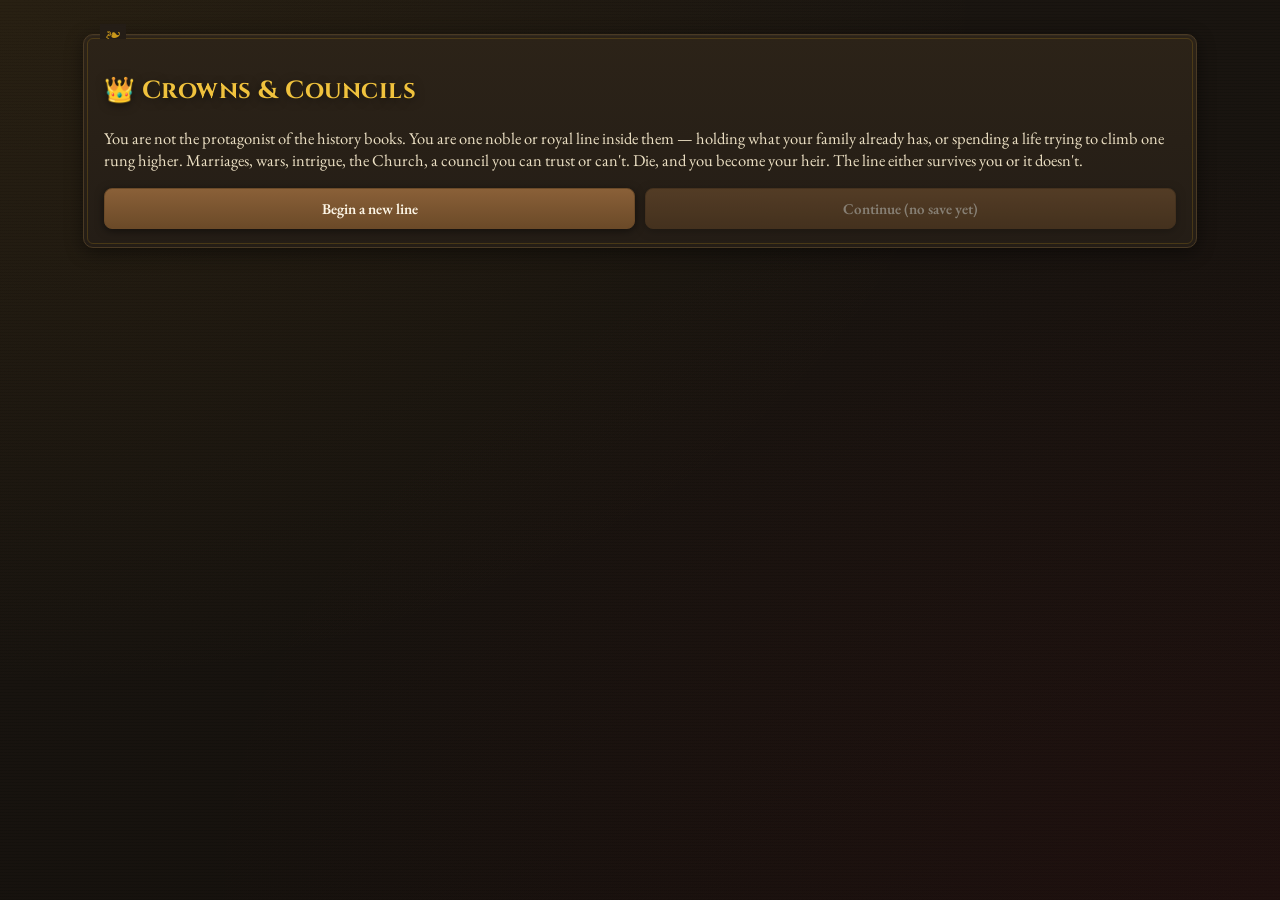
==== index.html @ f913d8c7 "Port the missing piece from the original game: proactive relationships, not passive ones Went back a" ====
<!DOCTYPE html>
<html lang="en">
<head>
<meta charset="UTF-8">
<meta name="viewport" content="width=device-width, initial-scale=1.0">
<title>Crowns & Councils</title>
<link rel="preconnect" href="https://fonts.googleapis.com">
<link rel="preconnect" href="https://fonts.gstatic.com" crossorigin>
<link href="https://fonts.googleapis.com/css2?family=Cinzel:wght@500;700&family=EB+Garamond:ital,wght@0,400;0,600;1,400&display=swap" rel="stylesheet">
<link rel="stylesheet" href="css/style.css">
</head>
<body>

<div id="app">

<!-- Boot -->
<section id="boot" class="screen active">
    <div class="card">
        <h1>👑 Crowns &amp; Councils</h1>
        <p>You are not the protagonist of the history books. You are one noble or royal line inside them — holding what your family already has, or spending a life trying to climb one rung higher. Marriages, wars, intrigue, the Church, a council you can trust or can't. Die, and you become your heir. The line either survives you or it doesn't.</p>
        <div class="grid">
            <button id="newBtn">Begin a new line</button>
            <button id="continueBtn" disabled>Continue (no save yet)</button>
        </div>
    </div>
</section>

<!-- Era / bookmark selection -->
<section id="eraSelect" class="screen">
    <div class="card">
        <h2>Choose your era</h2>
        <p class="muted">Every era has its own map, its own rulers, and its own pressures.</p>
        <button id="eraBackBtn" class="back-btn">&larr; Back</button>
    </div>
    <div class="grid" id="eraList"></div>
</section>

<!-- Realm selection (within the chosen era) -->
<section id="realmSelect" class="screen">
    <div class="card">
        <h2 id="realmSelectEraName">Choose your realm</h2>
        <p class="muted" id="realmSelectEraDesc"></p>
        <button id="realmBackBtn" class="back-btn">&larr; Back</button>
    </div>
    <div class="grid" id="realmList"></div>
</section>

<!-- Character creation -->
<section id="characterCreate" class="screen">
    <div class="card">
        <h2>Who are you?</h2>
        <p class="muted" id="characterCreateIntro"></p>
        <button id="characterBackBtn" class="back-btn">&larr; Back</button>
    </div>
    <div class="grid" id="characterList"></div>
</section>

<!-- Play -->
<section id="play" class="screen">
    <header id="hud" class="card"></header>
    <nav id="dock" class="grid"></nav>
    <main id="view"></main>
</section>

<div id="event"></div>
<div id="toasts"></div>

</div>

<script src="js/data.js"></script>
<script src="js/realms.js"></script>
<script src="js/titles.js"></script>
<script src="js/attributes.js"></script>
<script src="js/engine.js"></script>
<script src="js/domain.js"></script>
<script src="js/military.js"></script>
<script src="js/vassals.js"></script>
<script src="js/dynasty.js"></script>
<script src="js/relationships.js"></script>
<script src="js/education.js"></script>
<script src="js/royal_court.js"></script>
<script src="js/succession_laws.js"></script>
<script src="js/church.js"></script>
<script src="js/church_career.js"></script>
<script src="js/council.js"></script>
<script src="js/intrigue.js"></script>
<script src="js/factions.js"></script>
<script src="js/wartime.js"></script>
<script src="js/reform.js"></script>
<script src="js/personal.js"></script>
<script src="js/canon.js"></script>
<script src="js/canon_events.js"></script>
<script src="js/timeline.js"></script>
<script src="js/narrative.js"></script>
<script src="js/events.js"></script>
<script src="js/decisions.js"></script>
<script src="js/scenes.js"></script>
<script src="js/ui.js"></script>
<script src="js/ui_world.js"></script>
<script src="js/main.js"></script>
</body>
</html>
---- css/style.css ----
/* Crowns & Councils — visual identity: a dark, candlelit royal court
   rather than a bright page of parchment. Deep oak/leather tones, gold
   leaf accents, and a crimson/forest-green secondary palette — closer to
   a illuminated manuscript read by firelight than a document on a desk. */

:root {
    --ink: #ece0c4;
    --ink-soft: #b9a98a;
    --bg-deep: #14100c;
    --bg-mid: #1c1712;
    --panel: #241d16;
    --panel-raised: #2c2318;
    --panel-border: #4a3a24;
    --gilt: #c9971a;
    --gilt-bright: #f0c23d;
    --gules: #a3182e;
    --gules-bright: #d4425a;
    --vert: #3f6b3a;
    --vert-bright: #5c9654;
    --shadow-warm: rgba(0, 0, 0, 0.5);
}

* {
    box-sizing: border-box;
}

html {
    scrollbar-color: var(--gilt) var(--bg-deep);
}

body {
    margin: 0;
    color: var(--ink);
    font-family: "EB Garamond", Georgia, serif;
    font-size: 16.5px;
    background:
        radial-gradient(ellipse at top left, rgba(201,151,26,0.07), transparent 55%),
        radial-gradient(ellipse at bottom right, rgba(163, 24, 46, 0.08), transparent 60%),
        repeating-linear-gradient(0deg, rgba(0,0,0,0.12) 0px, rgba(0,0,0,0.12) 1px, transparent 1px, transparent 3px),
        linear-gradient(160deg, var(--bg-mid) 0%, var(--bg-deep) 100%);
    background-attachment: fixed;
    min-height: 100vh;
}

#app {
    max-width: 1150px;
    margin: auto;
    padding: 22px 18px 60px;
}

.screen {
    display: none;
}

.screen.active {
    display: block;
}

h1, h2, h3 {
    font-family: "Cinzel", "Times New Roman", serif;
    letter-spacing: 0.02em;
    color: var(--gilt-bright);
}

h1 {
    text-shadow: 0 2px 10px rgba(0,0,0,0.5);
}

.card {
    position: relative;
    background: linear-gradient(180deg, var(--panel-raised) 0%, var(--panel) 100%);
    border: 1px solid var(--panel-border);
    outline: 1px solid rgba(201,151,26,0.22);
    outline-offset: -5px;
    border-radius: 10px;
    padding: 18px 20px;
    margin: 12px 0;
    box-shadow: 0 4px 18px rgba(0,0,0,0.45), inset 0 1px 0 rgba(255,255,255,0.03);
}

.card::before {
    content: "\2767";
    position: absolute;
    top: -11px;
    left: 16px;
    background: var(--panel);
    color: var(--gilt);
    padding: 0 6px;
    font-size: 15px;
    line-height: 1;
}

.player-portrait-frame {
    display: inline-block;
    padding: 3px;
    border-radius: 50%;
    background: linear-gradient(135deg, var(--gilt-bright), var(--gilt));
    box-shadow: 0 2px 10px rgba(0,0,0,0.5);
}

.player-portrait-frame svg {
    display: block;
}

.royal-court-card {
    border: 1px solid var(--gilt);
    background: linear-gradient(180deg, rgba(201,151,26,0.12), var(--panel) 50%);
}

.decision-card {
    border: 2px solid var(--gilt-bright);
    outline: none;
    background: linear-gradient(180deg, rgba(240,194,61,0.16), var(--panel) 45%);
    box-shadow: 0 0 0 3px rgba(240,194,61,0.22), 0 4px 18px rgba(0,0,0,0.5);
    animation: decision-pulse 2.2s ease-in-out infinite;
}

.decision-card::before {
    content: "\26A1";
}

@keyframes decision-pulse {
    0%, 100% { box-shadow: 0 0 0 3px rgba(240,194,61,0.22), 0 4px 18px rgba(0,0,0,0.5); }
    50% { box-shadow: 0 0 0 7px rgba(240,194,61,0.38), 0 4px 22px rgba(0,0,0,0.55); }
}

.grid {
    display: grid;
    grid-template-columns: repeat(auto-fit, minmax(230px, 1fr));
    gap: 10px;
}

.muted {
    color: var(--ink-soft);
}

.pill {
    display: inline-block;
    border: 1px solid var(--gilt);
    background: linear-gradient(180deg, #3a2e1a 0%, #2a2012 100%);
    color: var(--gilt-bright);
    border-radius: 20px;
    padding: 5px 11px;
    margin: 3px;
    font-size: 13px;
    font-weight: 600;
    box-shadow: 0 1px 3px rgba(0,0,0,0.35);
}

/* Buttons are part of the heraldic theme, not a generic web-app color
   dropped on top of it — a warm bronze default, a brighter gold
   "primary" variant for the one action that matters most on a given
   screen, and a crimson "danger" variant for genuinely risky or costly
   moves (a scheme that can backfire, a war, a death). */
button {
    font-family: "EB Garamond", Georgia, serif;
    font-size: 15px;
    font-weight: 600;
    padding: 10px 14px;
    border-radius: 8px;
    border: 1px solid #6b4a28;
    background: linear-gradient(180deg, #8a6038 0%, #6b4a28 100%);
    color: #fdf6e6;
    cursor: pointer;
    box-shadow: 0 2px 8px var(--shadow-warm);
    transition: transform .12s ease, box-shadow .12s ease;
}

button:hover:not(:disabled) {
    background: linear-gradient(180deg, #a07a48 0%, #7a5530 100%);
    transform: translateY(-1px);
    box-shadow: 0 4px 12px var(--shadow-warm);
}

button:disabled {
    opacity: 0.45;
    cursor: not-allowed;
}

.btn-primary {
    border-color: var(--gilt);
    background: linear-gradient(180deg, var(--gilt-bright) 0%, var(--gilt) 100%);
    color: #2a1d08;
    font-weight: 700;
}

.btn-primary:hover:not(:disabled) {
    background: linear-gradient(180deg, #f7d262 0%, #dba924 100%);
}

.btn-danger {
    border-color: var(--gules);
    background: linear-gradient(180deg, var(--gules-bright) 0%, var(--gules) 100%);
}

.btn-danger:hover:not(:disabled) {
    background: linear-gradient(180deg, #e2607a 0%, var(--gules-bright) 100%);
}

.back-btn {
    margin-top: 10px;
    background: transparent;
    border: 1px solid var(--ink-soft);
    color: var(--ink-soft);
    box-shadow: none;
    font-size: 14px;
    padding: 7px 12px;
}

.back-btn:hover:not(:disabled) {
    background: rgba(201, 151, 26, 0.1);
    transform: none;
    box-shadow: none;
}

select {
    font-family: "EB Garamond", Georgia, serif;
    font-size: 15px;
    padding: 8px 10px;
    border-radius: 8px;
    border: 1px solid var(--gilt);
    background: var(--panel-raised);
    color: var(--ink);
}

.stat {
    display: flex;
    justify-content: space-between;
    padding: 9px 0;
    border-bottom: 1px dashed rgba(201,151,26,0.25);
}

.stat:last-child {
    border-bottom: none;
}

.meter {
    height: 9px;
    background: rgba(0,0,0,0.4);
    border-radius: 10px;
    overflow: hidden;
    box-shadow: inset 0 1px 3px rgba(0,0,0,0.5);
}

.meter span {
    display: block;
    height: 100%;
    background: linear-gradient(90deg, var(--gilt) 0%, var(--gilt-bright) 60%, #f7d989 100%);
    border-radius: 10px;
    transition: width .5s ease;
}

/* Dashboard HUD: sticky, with a stat-tile row instead of a plain list. */
#hud {
    position: sticky;
    top: 10px;
    z-index: 5;
}

.hud-stats {
    display: flex;
    gap: 8px;
    flex-wrap: wrap;
    margin-top: 10px;
}

.hs {
    background: var(--bg-mid);
    border: 1px solid var(--panel-border);
    border-radius: 8px;
    padding: 6px 12px;
    min-width: 84px;
}

.hs span {
    display: block;
    font-size: 10.5px;
    color: var(--ink-soft);
    text-transform: uppercase;
    letter-spacing: 1px;
}

.hs b {
    font-family: "Cinzel", serif;
    font-size: 19px;
    color: var(--ink);
}

.hs .meter {
    margin-top: 4px;
    width: 64px;
}

/* Icon dock: a row of tabs instead of a plain button grid, with badges
   for things needing attention. */
#dock {
    display: flex;
    gap: 6px;
    flex-wrap: wrap;
    padding: 10px 0;
}

.dock-btn {
    display: flex;
    align-items: center;
    gap: 6px;
    background: var(--panel);
    border: 1px solid var(--panel-border);
    color: var(--ink);
    box-shadow: none;
    position: relative;
}

.dock-btn.active {
    background: linear-gradient(180deg, var(--gilt-bright) 0%, var(--gilt) 100%);
    border-color: var(--gilt);
    color: #2a1d08;
}

.dock-badge {
    position: absolute;
    top: -6px;
    right: -6px;
    background: var(--gules-bright);
    color: #fff;
    border-radius: 9px;
    font-size: 10.5px;
    font-weight: 700;
    padding: 1px 5px;
    line-height: 1.4;
}

/* Two-column dashboard layout for the main play views. */
.cols {
    display: grid;
    grid-template-columns: minmax(0, 1fr) 320px;
    gap: 14px;
    align-items: start;
}

@media (max-width: 760px) {
    .cols {
        grid-template-columns: 1fr;
    }
}

.col-main, .col-side {
    min-width: 0;
}

/* Toast notifications: so anything that happens is visible no matter
   which tab is open, not just Chronicle. */
#toasts {
    position: fixed;
    bottom: 16px;
    right: 16px;
    display: flex;
    flex-direction: column;
    gap: 8px;
    z-index: 100;
    max-width: 320px;
}

.toast {
    background: var(--panel-raised);
    border: 1px solid var(--gilt);
    border-left: 4px solid var(--gilt-bright);
    border-radius: 8px;
    padding: 10px 14px;
    font-size: 14px;
    color: var(--ink);
    box-shadow: 0 4px 20px rgba(0,0,0,0.6);
    opacity: 0;
    transform: translateY(12px);
    transition: opacity .35s ease, transform .35s ease;
}

.toast.show {
    opacity: 1;
    transform: translateY(0);
}
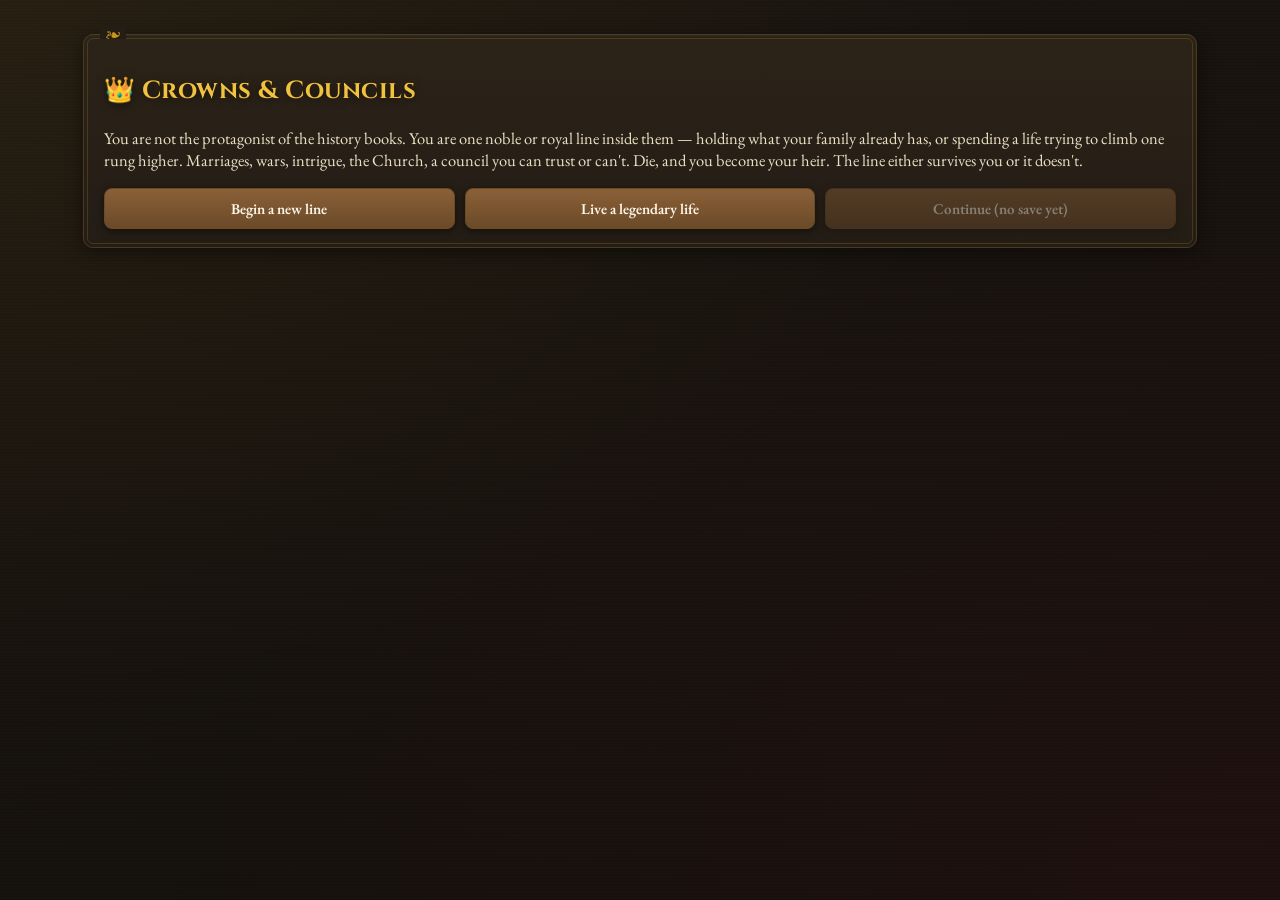
==== commit a22b93b8: "Add Legendary Lives: play real historical figures through their own documented turning points Lets t" ====
--- a/index.html
+++ b/index.html
@@ -20,9 +20,21 @@
         <p>You are not the protagonist of the history books. You are one noble or royal line inside them — holding what your family already has, or spending a life trying to climb one rung higher. Marriages, wars, intrigue, the Church, a council you can trust or can't. Die, and you become your heir. The line either survives you or it doesn't.</p>
         <div class="grid">
             <button id="newBtn">Begin a new line</button>
+            <button id="legendaryBtn">Live a legendary life</button>
             <button id="continueBtn" disabled>Continue (no save yet)</button>
         </div>
     </div>
+</section>
+
+<!-- Legendary Lives: play a real historical figure through their own
+     documented life, with real history vs. your own path at each turn. -->
+<section id="legendarySelect" class="screen">
+    <div class="card">
+        <h2>Live a legendary life</h2>
+        <p class="muted">A real person, a real moment in their actual life. At the turns that mattered, you'll choose: follow history, or take your own path.</p>
+        <button id="legendaryBackBtn" class="back-btn">&larr; Back</button>
+    </div>
+    <div class="grid" id="legendaryList"></div>
 </section>
 
 <!-- Era / bookmark selection -->
@@ -69,6 +81,7 @@
 
 <script src="js/data.js"></script>
 <script src="js/realms.js"></script>
+<script src="js/realm_shapes.js"></script>
 <script src="js/titles.js"></script>
 <script src="js/attributes.js"></script>
 <script src="js/engine.js"></script>
@@ -82,18 +95,20 @@
 <script src="js/succession_laws.js"></script>
 <script src="js/church.js"></script>
 <script src="js/church_career.js"></script>
-<script src="js/council.js"></script>
 <script src="js/intrigue.js"></script>
 <script src="js/factions.js"></script>
 <script src="js/wartime.js"></script>
 <script src="js/reform.js"></script>
+<script src="js/guilds.js"></script>
 <script src="js/personal.js"></script>
 <script src="js/canon.js"></script>
 <script src="js/canon_events.js"></script>
 <script src="js/timeline.js"></script>
 <script src="js/narrative.js"></script>
+<script src="js/stress.js"></script>
 <script src="js/events.js"></script>
 <script src="js/decisions.js"></script>
+<script src="js/legendary_lives.js"></script>
 <script src="js/scenes.js"></script>
 <script src="js/ui.js"></script>
 <script src="js/ui_world.js"></script>
--- a/css/style.css
+++ b/css/style.css
@@ -102,6 +102,42 @@
     display: block;
 }
 
+/* The Theater — each realm card's border/background reads its live
+   state at a glance: your own seat, an active war, a marriage tie, a
+   throne standing empty, or simple instability. */
+.theater-card {
+    transition: border-color .2s ease, box-shadow .2s ease;
+}
+
+.theater-card-home {
+    border: 2px solid var(--gilt-bright);
+    background: linear-gradient(180deg, rgba(240,194,61,0.12), var(--panel) 55%);
+}
+
+.theater-card-war {
+    border: 2px solid var(--gules-bright);
+    background: linear-gradient(180deg, rgba(212,66,90,0.14), var(--panel) 55%);
+}
+
+.theater-card-crisis {
+    border: 2px solid var(--gules);
+    background: linear-gradient(180deg, rgba(163,24,46,0.1), var(--panel) 55%);
+}
+
+.theater-card-tied {
+    border: 1px solid var(--gilt);
+    background: linear-gradient(180deg, rgba(201,151,26,0.09), var(--panel) 55%);
+}
+
+.theater-card-unstable {
+    border: 1px solid #6b4a4a;
+}
+
+.scheme-card {
+    border: 1px solid var(--gules);
+    background: linear-gradient(180deg, rgba(163,24,46,0.12), var(--panel) 50%);
+}
+
 .royal-court-card {
     border: 1px solid var(--gilt);
     background: linear-gradient(180deg, rgba(201,151,26,0.12), var(--panel) 50%);
@@ -117,6 +153,22 @@
 
 .decision-card::before {
     content: "\26A1";
+}
+
+.succession-scene {
+    border-color: var(--gules-bright);
+    background: linear-gradient(180deg, rgba(167,38,38,0.18), var(--panel) 45%);
+    box-shadow: 0 0 0 3px rgba(167,38,38,0.25), 0 4px 18px rgba(0,0,0,0.5);
+    animation: succession-pulse 2.6s ease-in-out infinite;
+}
+
+.succession-scene::before {
+    content: "\1F451";
+}
+
+@keyframes succession-pulse {
+    0%, 100% { box-shadow: 0 0 0 3px rgba(167,38,38,0.25), 0 4px 18px rgba(0,0,0,0.5); }
+    50% { box-shadow: 0 0 0 7px rgba(167,38,38,0.4), 0 4px 22px rgba(0,0,0,0.55); }
 }
 
 @keyframes decision-pulse {
@@ -272,6 +324,14 @@
     min-width: 84px;
 }
 
+.hs-danger {
+    border-color: var(--gules);
+}
+
+.hs-danger b {
+    color: var(--gules-bright);
+}
+
 .hs span {
     display: block;
     font-size: 10.5px;
@@ -346,6 +406,82 @@
 
 .col-main, .col-side {
     min-width: 0;
+}
+
+/* The main view's three-column layout: Royal Diary (who you are) /
+   The Court (what's happening) / Your Circle (who's around you) — the
+   Sims-profile-plus-CK3-court shape, instead of one long stacked column. */
+.cols3 {
+    display: grid;
+    grid-template-columns: 240px minmax(0, 1fr) 300px;
+    gap: 14px;
+    align-items: start;
+}
+
+@media (max-width: 980px) {
+    .cols3 {
+        grid-template-columns: 1fr;
+    }
+}
+
+.col-diary, .col-drama, .col-social {
+    min-width: 0;
+}
+
+.theater-layout {
+    display: flex;
+    gap: 14px;
+    flex-wrap: wrap;
+    align-items: flex-start;
+}
+
+.theater-layout > .card:first-child {
+    flex: 2 1 480px;
+    min-width: 320px;
+}
+
+.theater-layout > .card:last-child {
+    flex: 1 1 320px;
+    min-width: 280px;
+}
+
+.theater-node {
+    cursor: pointer;
+    transition: opacity 0.15s ease;
+}
+
+.theater-node:hover {
+    opacity: 0.8;
+}
+
+/* Labels are for reading, not clicking — the territory shape underneath
+   is the real click target, so a label sitting on top of it (or spilling
+   over a neighbor) never steals the click. */
+text.theater-node {
+    pointer-events: none;
+}
+
+.sub-tab-row {
+    display: flex;
+    gap: 6px;
+    margin-bottom: 10px;
+    flex-wrap: wrap;
+}
+
+.sub-tab-btn {
+    flex: 1;
+    background: var(--panel);
+    border: 1px solid var(--panel-border);
+    color: var(--ink);
+    box-shadow: none;
+    font-size: 13px;
+    padding: 6px 8px;
+}
+
+.sub-tab-btn.active {
+    background: linear-gradient(180deg, var(--gilt-bright) 0%, var(--gilt) 100%);
+    border-color: var(--gilt);
+    color: #2a1d08;
 }
 
 /* Toast notifications: so anything that happens is visible no matter
